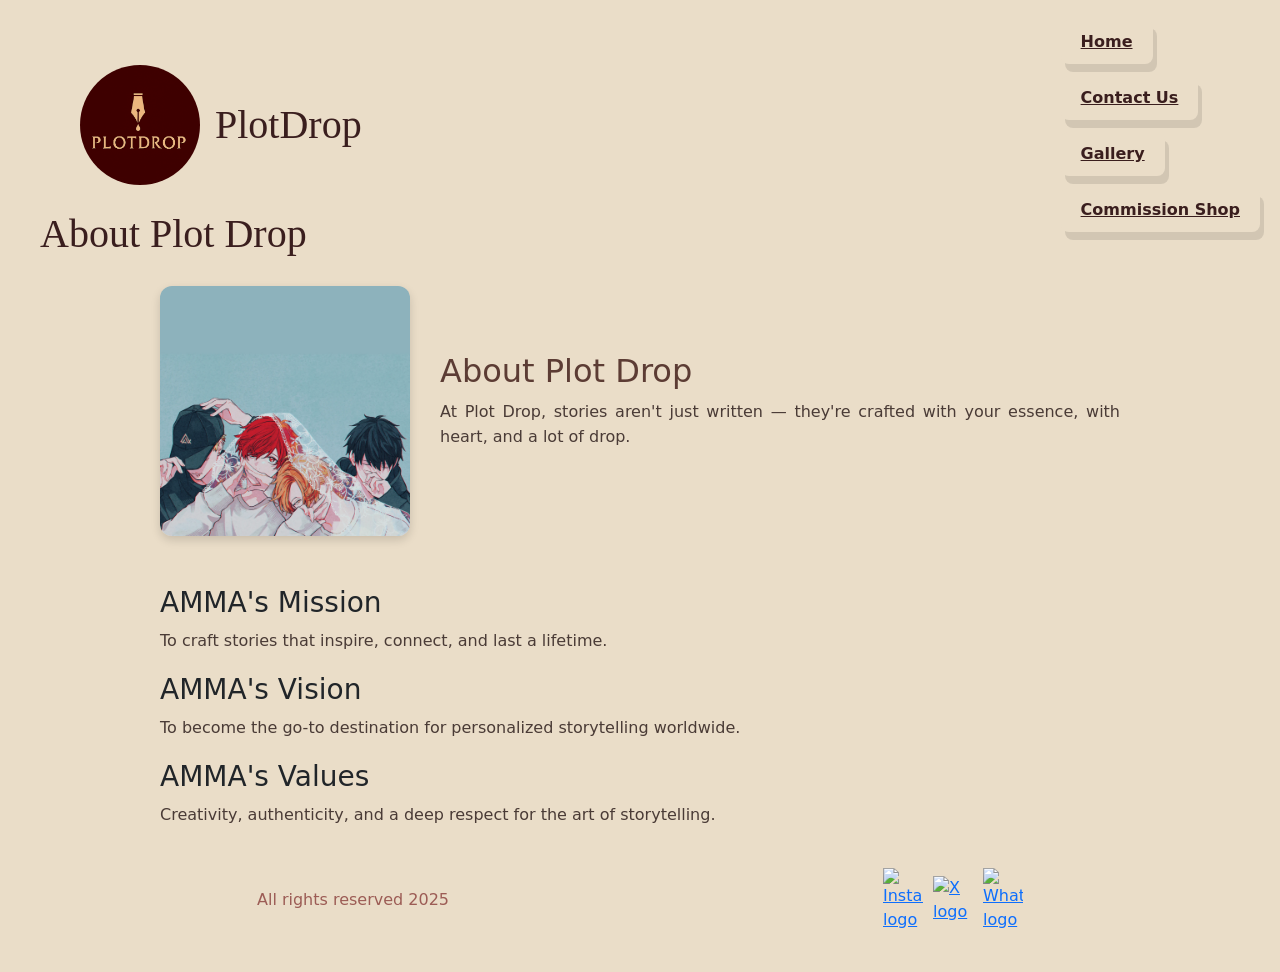
==== pages/aboutus.html @ b5f5b93f "First commit" ====
<!DOCTYPE html>
<html lang="en">
<head>
    <meta charset="UTF-8">
    <meta name="viewport" content="width=device-width, initial-scale=1.0">
    <title>About us</title>
    <link href="https://cdn.jsdelivr.net/npm/bootstrap@5.3.7/dist/css/bootstrap.min.css" rel="stylesheet" integrity="sha384-LN+7fdVzj6u52u30Kp6M/trliBMCMKTyK833zpbD+pXdCLuTusPj697FH4R/5mcr" crossorigin="anonymous">
    <link rel="stylesheet" href="../styles/styles.css">
       <link href="https://fonts.googleapis.com/css2?family=Playfair+Display&display=swap" rel="stylesheet">
</head>
<body class="aboutuspage"> 
<header class="main-header">
    <div class="header-left">
        <div class="logo-div">
            <a href="../index.html">
                <img src="../media/plot drop logo.png" alt="Logo PlotDrop" class="logo">
            </a>
        </div>
        <div class="site-text">
            <h1 class="site-title">PlotDrop</h1>
        </div>
    </div>

    <nav class="our-links">
        <a href="../index.html">Home</a>
        <a href="./contact us.html">Contact Us</a>
        <a href="./gallery.html">Gallery</a>
        <a href="./commission shop.html">Commission Shop</a>
    </nav>
</header>
<h1>About Plot Drop</h1>
<main class="aboutus-container">
  <section class="aboutus-intro">
    <div class="aboutus-content">
      <img src="../media/given.webp" alt="Given Band">
      <div class="aboutus-text">
        <h2>About Plot Drop</h2>
        <p>At Plot Drop, stories aren't just written — they're crafted with your essence, with heart, and a lot of drop.</p>
      </div>
    </div>
  </section>

  <section class="aboutus-details">
    <div class="detail">
      <h3>AMMA's Mission</h3>
      <p>To craft stories that inspire, connect, and last a lifetime.</p>
    </div>
    <div class="detail">
      <h3>AMMA's Vision</h3>
      <p>To become the go-to destination for personalized storytelling worldwide.</p>
    </div>
    <div class="detail">
      <h3>AMMA's Values</h3>
      <p>Creativity, authenticity, and a deep respect for the art of storytelling.</p>
    </div>
  </section>
</main>
<footer>All rights reserved 2025
     <nav class="social-media">
            <a href="https://www.instagram.com/" target="_blank">
                <img src="../Media/Instagram.webp" alt="Instagram logo" class="social-media">
            </a>
            <a href="https://www.x.com/" target="_blank">
                <img src="../Media/x.webp" alt="X logo" class="social-media">
            </a>
            <a href="https://web.whatsapp.com/" target="_blank">
                <img src="../Media/whatsapp-black-logo-icon--24.png" alt="Whatsapp logo" class="social-media">
            </a>
        </nav>
</footer>    
<script src="https://cdn.jsdelivr.net/npm/bootstrap@5.3.7/dist/js/bootstrap.bundle.min.js" integrity="sha384-ndDqU0Gzau9qJ1lfW4pNLlhNTkCfHzAVBReH9diLvGRem5+R9g2FzA8ZGN954O5Q" crossorigin="anonymous"></script>
</body>
</html>
---- styles/styles.css ----
@charset "UTF-8";
@font-face {
  font-family: "plotfont";
  src: url(../Media/PlayfairDisplay-Italic-VariableFont_wght.ttf);
}
.main-header {
  display: flex;
  justify-content: space-between;
  align-items: center;
  padding: 25px 40px;
  flex-wrap: wrap;
}
.main-header .header-left {
  display: flex;
  align-items: center;
  gap: 15px;
  min-width: 250px;
}
.main-header .header-left .logo-div {
  flex-shrink: 0;
}
.main-header .header-left .logo-div .logo {
  width: 120px;
  height: 120px;
  border-radius: 50%;
  object-fit: cover;
  display: block;
}
.main-header .header-left .site-text {
  display: flex;
  flex-direction: column;
  justify-content: center;
  text-align: left;
}
.main-header .header-left .site-text .site-title {
  margin: 0;
  white-space: nowrap;
  font-family: "plotfont", serif;
  font-size: 40px;
  color: #3A1E1E;
}

/* navegación fija a la derecha */
.our-links {
  position: fixed;
  top: 20px;
  right: 20px;
  display: flex;
  flex-direction: column;
  gap: 12px;
  z-index: 1000;
}
.our-links a {
  background-color: #EADDC8;
  color: #3A1E1E;
  text-decoration: underline;
  padding: 10px 20px;
  border-radius: 8px;
  box-shadow: 4px 8px rgba(0, 0, 0, 0.1);
  font-weight: bold;
  width: fit-content;
  transition: all 0.3s ease;
}
.our-links a:hover {
  background-color: rgb(241, 232, 218);
  transform: translateY(-2px);
}
@media (max-width: 768px) {
  .our-links {
    flex-direction: row;
    bottom: 20px;
    top: auto;
    right: 50%;
    transform: translateX(50%);
  }
  .our-links a {
    padding: 8px 12px;
    font-size: 14px;
    border-radius: 50px;
  }
}

body {
  background-color: #EADDC8;
  font-size: 16px;
}

h1 {
  color: #3A1E1E;
  font-size: 40px;
  font-family: "plotfont", serif;
  text-align: start;
}

p {
  color: #4A3B36;
  font-family: system-ui, -apple-system, BlinkMacSystemFont, "Segoe UI", Roboto, Oxygen, Ubuntu, Cantarell, "Open Sans", "Helvetica Neue", sans-serif;
  text-align: justify;
  white-space: pre-line;
  line-height: 1.6;
  margin-bottom: 20px;
}

.home-description {
  display: flex;
  align-content: center;
}

.center-video iframe {
  max-width: 100%;
  border-radius: 10px;
  box-shadow: 0 4px 10px rgba(0, 0, 0, 0.2);
}

h2 {
  color: #5C3C34;
}

.tagline {
  font-weight: 400;
  font-size: 2.1rem;
  margin: 0;
}

.subtitle {
  color: #5C3C34;
}

ol,
ul {
  color: #9C5C55;
  text-decoration: none;
}

.steps {
  list-style-type: upper-roman;
}

.contactuspage {
  display: grid;
  place-items: center;
  min-height: 80vh;
  padding: 20px;
}
.contactuspage form {
  display: grid;
  gap: 15px;
  background-color: #EADDC8;
  padding: 30px;
  border-radius: 12px;
  box-shadow: 0 4px 15px rgba(0, 0, 0, 0.1);
  width: 100%;
  max-width: 800px;
}
@media (min-width: 768px) {
  .contactuspage form {
    grid-template-columns: 1fr 1fr;
  }
}
.contactuspage form label {
  font-weight: bold;
  color: #3A1E1E;
  margin-bottom: 5px;
}
.contactuspage form input,
.contactuspage form textarea {
  padding: 10px;
  border-radius: 8px;
  border: 1px solid rgb(180, 111, 111);
  font-family: system-ui, -apple-system, BlinkMacSystemFont, "Segoe UI", Roboto, Oxygen, Ubuntu, Cantarell, "Open Sans", "Helvetica Neue", sans-serif;
  font-size: 1rem;
  resize: vertical;
}
.contactuspage form button {
  padding: 12px;
  border-radius: 8px;
  border: none;
  background-color: #5C3C34;
  color: white;
  font-weight: bold;
  cursor: pointer;
  transition: background-color 0.3s ease;
}
.contactuspage form button:hover {
  background-color: rgb(59, 39, 34);
}
.contactuspage form textarea,
.contactuspage form button {
  grid-column: 1/-1;
}

.commission-container {
  max-width: 1200px;
  margin: 0 auto;
  padding: 40px 20px;
}
.commission-container .commission-text {
  background-color: #EADDC8;
  padding: 30px;
  border-radius: 12px;
  box-shadow: 0 4px 15px rgba(0, 0, 0, 0.1);
}
.commission-container .commission-text h2 {
  margin-bottom: 20px;
  color: #3A1E1E;
  text-align: center;
}
.commission-container .commission-text p {
  line-height: 1.6;
  color: #3A1E1E;
  text-align: justify;
}

@media (max-width: 768px) {
  .commission-container {
    padding: 20px 15px;
  }
  .commission-container .commission-text {
    padding: 20px;
  }
}
@media (max-width: 480px) {
  .commission-container {
    padding: 15px 10px;
  }
  .commission-container .commission-text {
    padding: 15px;
  }
}
.gallerypage {
  padding: 20px;
}
.gallerypage .gallery-container {
  display: flex;
  justify-content: center;
  align-items: center;
  gap: 20px;
  flex-wrap: wrap;
}
.gallerypage .gallery-container img {
  width: 150px;
  height: 150px;
  object-fit: cover;
  border-radius: 12px;
  transition: transform 0.3s ease;
  box-shadow: 0 4px 10px rgba(0, 0, 0, 0.15);
}
.gallerypage .gallery-container img:hover {
  transform: scale(1.05) rotate(1deg);
}

footer {
  color: #9C5C55;
  display: flex;
  justify-content: space-around;
  align-items: center;
}
@media (max-width: 768px) {
  footer {
    padding-bottom: 90px;
  }
}

.social-media {
  display: flex;
  gap: 10px;
  justify-content: center;
  align-items: center;
}
.social-media img {
  width: 40px;
  height: auto;
}

.aboutuspage {
  padding: 40px;
}
.aboutuspage .aboutuspage h1, .aboutuspage .aboutuspage h2, .aboutuspage .aboutuspage h3 {
  font-family: "plotfont", serif;
}
.aboutuspage .aboutus-container {
  max-width: 1000px;
  margin: 0 auto;
  padding: 20px;
}
.aboutuspage .aboutus-container .aboutus-intro {
  margin-bottom: 50px;
}
.aboutuspage .aboutus-container .aboutus-intro .aboutus-content {
  display: flex;
  align-items: center;
  gap: 30px;
}
.aboutuspage .aboutus-container .aboutus-intro .aboutus-content img {
  max-width: 250px;
  width: 100%;
  height: auto;
  border-radius: 12px;
  box-shadow: 0 4px 10px rgba(0, 0, 0, 0.15);
}
.aboutuspage .aboutus-container .aboutus-intro .aboutus-content .aboutus-text {
  flex: 1;
}
@media (max-width: 768px) {
  .aboutuspage .aboutus-content {
    flex-direction: column;
    text-align: center;
  }
  .aboutuspage .aboutus-content img {
    max-width: 100%;
  }
}

/*# sourceMappingURL=styles.css.map */
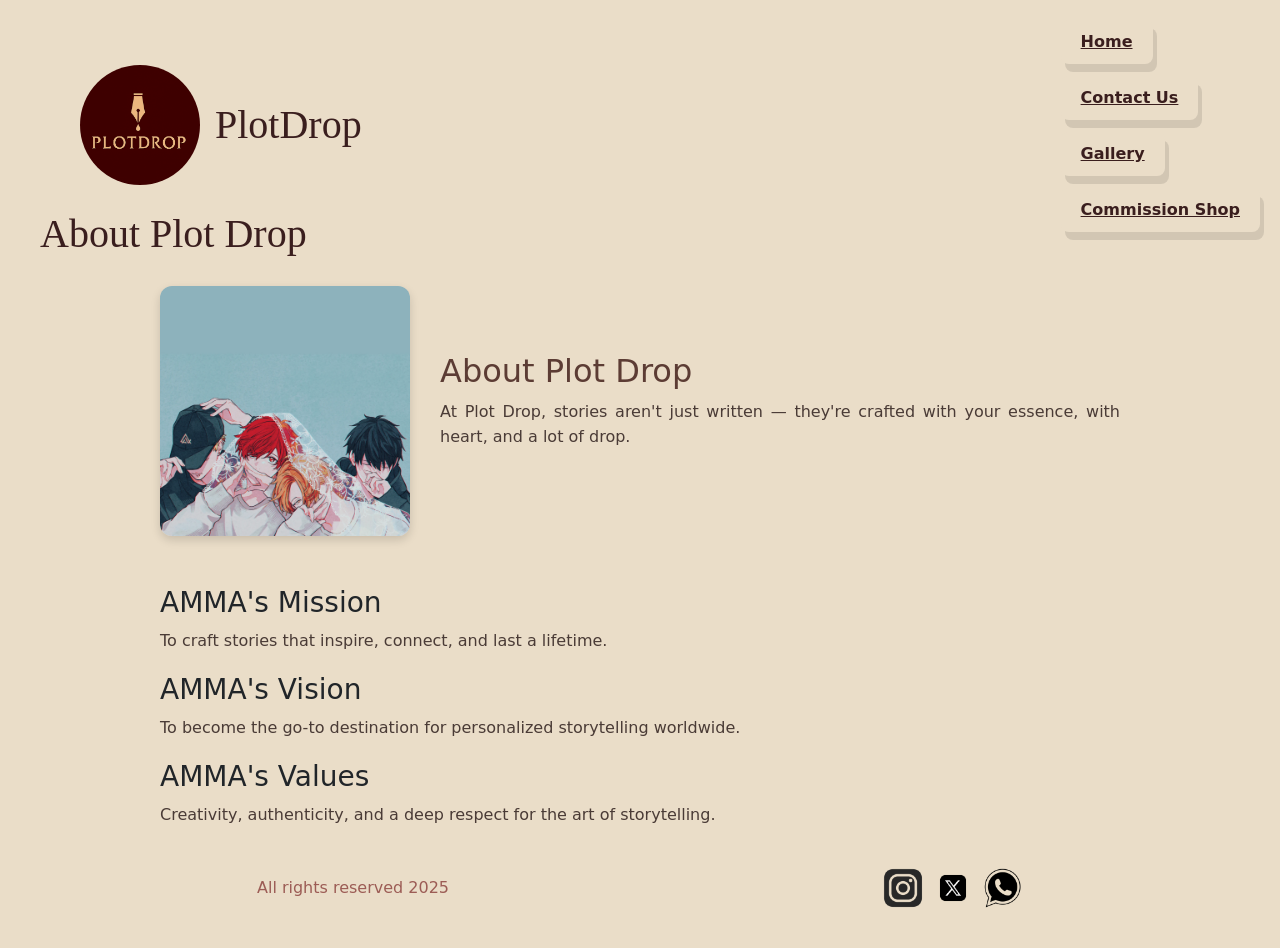
==== commit adafa12c: "rutaslistas" ====
--- a/pages/aboutus.html
+++ b/pages/aboutus.html
@@ -5,7 +5,7 @@
     <meta name="viewport" content="width=device-width, initial-scale=1.0">
     <title>About us</title>
     <link href="https://cdn.jsdelivr.net/npm/bootstrap@5.3.7/dist/css/bootstrap.min.css" rel="stylesheet" integrity="sha384-LN+7fdVzj6u52u30Kp6M/trliBMCMKTyK833zpbD+pXdCLuTusPj697FH4R/5mcr" crossorigin="anonymous">
-    <link rel="stylesheet" href="../styles/styles.css">
+    <link rel="stylesheet" href="../styles/styles.css"
        <link href="https://fonts.googleapis.com/css2?family=Playfair+Display&display=swap" rel="stylesheet">
 </head>
 <body class="aboutuspage"> 
@@ -58,13 +58,13 @@
 <footer>All rights reserved 2025
      <nav class="social-media">
             <a href="https://www.instagram.com/" target="_blank">
-                <img src="../Media/Instagram.webp" alt="Instagram logo" class="social-media">
+                <img src="../media/instagram.webp" alt="Instagram logo" class="social-media">
             </a>
             <a href="https://www.x.com/" target="_blank">
-                <img src="../Media/x.webp" alt="X logo" class="social-media">
+                <img src="../media/x.webp" alt="X logo" class="social-media">
             </a>
             <a href="https://web.whatsapp.com/" target="_blank">
-                <img src="../Media/whatsapp-black-logo-icon--24.png" alt="Whatsapp logo" class="social-media">
+                <img src="../media/whatsapp-black-logo-icon--24.png" alt="Whatsapp logo" class="social-media">
             </a>
         </nav>
 </footer>    
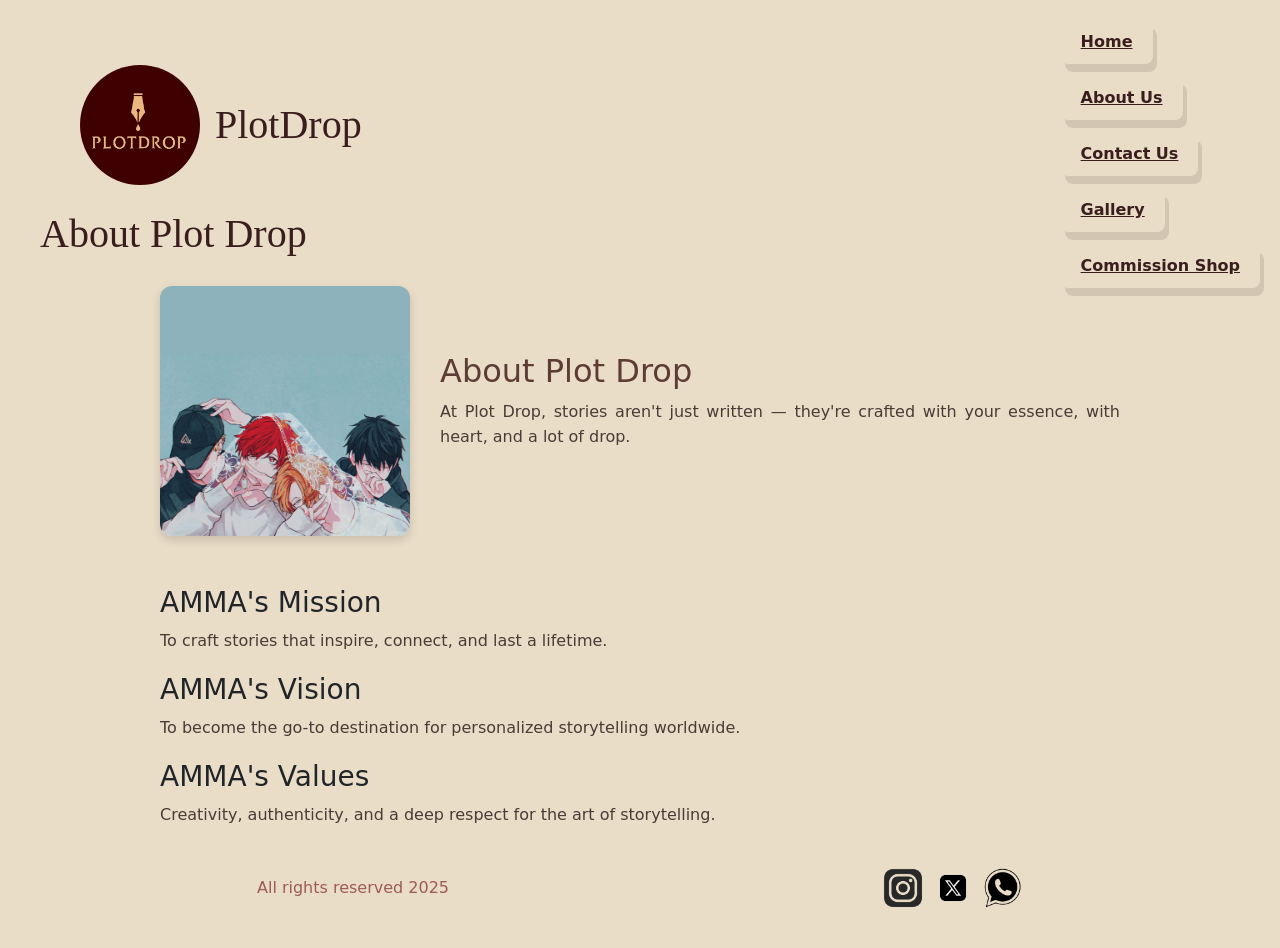
==== commit 5d846ede: "barralista" ====
--- a/pages/aboutus.html
+++ b/pages/aboutus.html
@@ -6,7 +6,7 @@
     <title>About us</title>
     <link href="https://cdn.jsdelivr.net/npm/bootstrap@5.3.7/dist/css/bootstrap.min.css" rel="stylesheet" integrity="sha384-LN+7fdVzj6u52u30Kp6M/trliBMCMKTyK833zpbD+pXdCLuTusPj697FH4R/5mcr" crossorigin="anonymous">
     <link rel="stylesheet" href="../styles/styles.css"
-       <link href="https://fonts.googleapis.com/css2?family=Playfair+Display&display=swap" rel="stylesheet">
+    <link href="https://fonts.googleapis.com/css2?family=Playfair+Display&display=swap" rel="stylesheet">
 </head>
 <body class="aboutuspage"> 
 <header class="main-header">
@@ -23,9 +23,10 @@
 
     <nav class="our-links">
         <a href="../index.html">Home</a>
-        <a href="./contact us.html">Contact Us</a>
+        <a href="../pages/aboutus.html">About Us</a>
+        <a href="./contactus.html">Contact Us</a>
         <a href="./gallery.html">Gallery</a>
-        <a href="./commission shop.html">Commission Shop</a>
+        <a href="./commissionshop.html">Commission Shop</a>
     </nav>
 </header>
 <h1>About Plot Drop</h1>
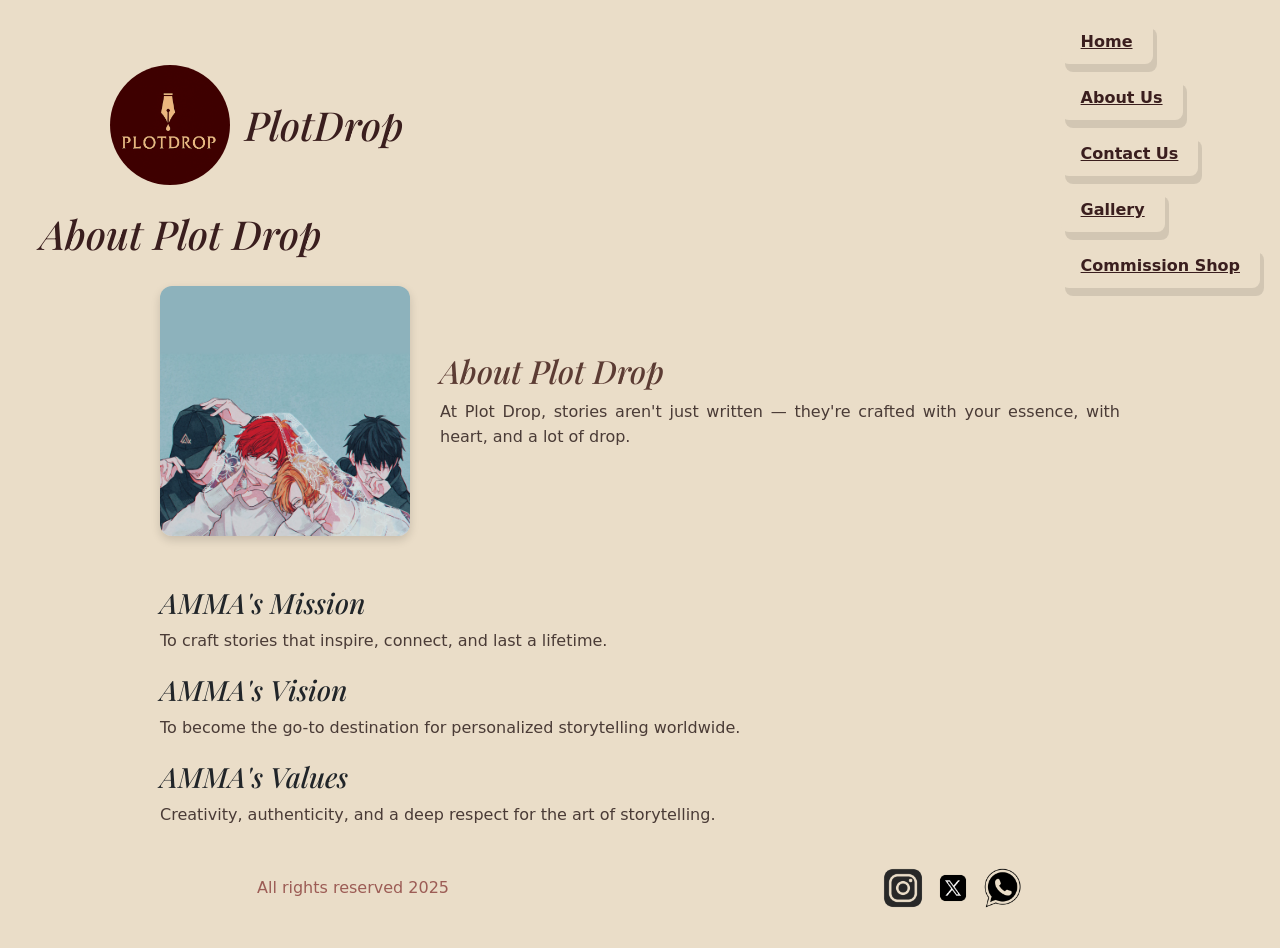
==== commit e2a58105: "todo menos SEO" ====
--- a/pages/aboutus.html
+++ b/pages/aboutus.html
@@ -5,11 +5,10 @@
     <meta name="viewport" content="width=device-width, initial-scale=1.0">
     <title>About us</title>
     <link href="https://cdn.jsdelivr.net/npm/bootstrap@5.3.7/dist/css/bootstrap.min.css" rel="stylesheet" integrity="sha384-LN+7fdVzj6u52u30Kp6M/trliBMCMKTyK833zpbD+pXdCLuTusPj697FH4R/5mcr" crossorigin="anonymous">
-    <link rel="stylesheet" href="../styles/styles.css"
-    <link href="https://fonts.googleapis.com/css2?family=Playfair+Display&display=swap" rel="stylesheet">
+    <link rel="stylesheet" href="../styles/styles.css">
 </head>
 <body class="aboutuspage"> 
-<header class="main-header">
+<header class="main-header container-lg">
     <div class="header-left">
         <div class="logo-div">
             <a href="../index.html">
--- a/styles/styles.css
+++ b/styles/styles.css
@@ -0,0 +1,392 @@
+@font-face {
+  font-family: "plotfont";
+  src: url("../media/PlayfairDisplay-Italic-VariableFont_wght.ttf");
+}
+.main-header {
+  display: flex;
+  justify-content: space-between;
+  align-items: center;
+  padding: 25px 40px;
+  flex-wrap: wrap;
+}
+.main-header .header-left {
+  display: flex;
+  align-items: center;
+  gap: 15px;
+  min-width: 250px;
+}
+.main-header .header-left .logo-div {
+  flex-shrink: 0;
+}
+.main-header .header-left .logo-div .logo {
+  width: 120px;
+  height: 120px;
+  border-radius: 50%;
+  object-fit: cover;
+  display: block;
+}
+.main-header .header-left .site-text {
+  display: flex;
+  flex-direction: column;
+  justify-content: center;
+  text-align: left;
+}
+.main-header .header-left .site-text .site-title {
+  margin: 0;
+  white-space: nowrap;
+  font-family: "plotfont", serif;
+  font-size: 40px;
+  color: #3A1E1E;
+}
+
+.our-links {
+  position: fixed;
+  top: 20px;
+  right: 20px;
+  display: flex;
+  flex-direction: column;
+  gap: 12px;
+  z-index: 1000;
+}
+.our-links a {
+  background-color: #EADDC8;
+  color: #3A1E1E;
+  text-decoration: underline;
+  padding: 10px 20px;
+  border-radius: 8px;
+  box-shadow: 4px 8px rgba(0, 0, 0, 0.1);
+  font-weight: bold;
+  width: fit-content;
+  transition: all 0.3s ease;
+}
+.our-links a:hover {
+  background-color: rgb(241, 232, 218);
+  transform: translateY(-2px);
+}
+@media (max-width: 768px) {
+  .our-links {
+    flex-direction: row;
+    bottom: 20px;
+    top: auto;
+    right: 50%;
+    transform: translateX(50%);
+  }
+  .our-links a {
+    padding: 8px 12px;
+    font-size: 14px;
+    border-radius: 50px;
+  }
+}
+
+body {
+  background-color: #EADDC8;
+  font-size: 16px;
+}
+
+h1 {
+  color: #3A1E1E;
+  font-size: 40px;
+  font-family: "plotfont", serif;
+  text-align: start;
+}
+
+p {
+  color: #4A3B36;
+  font-family: system-ui, -apple-system, BlinkMacSystemFont, "Segoe UI", Roboto, Oxygen, Ubuntu, Cantarell, "Open Sans", "Helvetica Neue", sans-serif;
+  text-align: justify;
+  white-space: pre-line;
+  line-height: 1.6;
+  margin-bottom: 20px;
+}
+
+.home-description {
+  display: flex;
+  align-content: center;
+}
+
+.center-video iframe {
+  max-width: 100%;
+  border-radius: 10px;
+  box-shadow: 0 4px 10px rgba(0, 0, 0, 0.2);
+}
+
+h2 {
+  color: #5C3C34;
+}
+
+.tagline {
+  font-weight: 400;
+  font-size: 2.1rem;
+  margin: 0;
+}
+
+.subtitle {
+  color: #5C3C34;
+}
+
+ol,
+ul {
+  color: #9C5C55;
+  text-decoration: none;
+}
+
+.steps {
+  list-style-type: upper-roman;
+}
+
+.contactuspage {
+  display: grid;
+  place-items: center;
+  min-height: 80vh;
+  padding: 20px;
+}
+.contactuspage form {
+  display: grid;
+  gap: 15px;
+  background-color: #EADDC8;
+  padding: 30px;
+  border-radius: 12px;
+  box-shadow: 0 4px 15px rgba(0, 0, 0, 0.1);
+  width: 100%;
+  max-width: 800px;
+}
+@media (min-width: 768px) {
+  .contactuspage form {
+    grid-template-columns: 1fr 1fr;
+  }
+}
+.contactuspage form label {
+  font-weight: bold;
+  color: #3A1E1E;
+  margin-bottom: 5px;
+}
+.contactuspage form input,
+.contactuspage form textarea {
+  padding: 10px;
+  border-radius: 8px;
+  border: 1px solid rgb(180, 111, 111);
+  font-family: system-ui, -apple-system, BlinkMacSystemFont, "Segoe UI", Roboto, Oxygen, Ubuntu, Cantarell, "Open Sans", "Helvetica Neue", sans-serif;
+  font-size: 1rem;
+  resize: vertical;
+}
+.contactuspage form button {
+  padding: 12px;
+  border-radius: 8px;
+  border: none;
+  background-color: #5C3C34;
+  color: white;
+  font-weight: bold;
+  cursor: pointer;
+  transition: background-color 0.3s ease;
+}
+.contactuspage form button:hover {
+  background-color: rgb(59, 39, 34);
+}
+.contactuspage form textarea,
+.contactuspage form button {
+  grid-column: 1/-1;
+}
+
+@font-face {
+  font-family: "PlotFont";
+  src: url("../media/PlayfairDisplay-Italic-VariableFont_wght.ttf") format("truetype");
+}
+.commission-container {
+  max-width: 1200px;
+  margin: 0 auto;
+  padding: 40px 20px;
+  font-family: Arial, sans-serif;
+}
+.commission-container .commission-text {
+  background-color: #EADDC8;
+  padding: 30px;
+  border-radius: 12px;
+  box-shadow: 0 4px 15px rgba(0, 0, 0, 0.1);
+  animation: fadeSlideIn 1s ease forwards;
+}
+.commission-container .commission-text h2 {
+  margin-bottom: 20px;
+  color: #3A1E1E;
+  text-align: center;
+  font-family: "PlotFont", serif;
+}
+.commission-container .commission-text .cards-container {
+  display: grid;
+  grid-template-columns: repeat(auto-fit, minmax(250px, 1fr));
+  gap: 20px;
+  margin-top: 30px;
+}
+.commission-container .commission-text .cards-container .card {
+  background-color: rgb(236.1, 224.4, 205.5);
+  border-radius: 12px;
+  padding: 20px;
+  box-shadow: 0 4px 12px rgba(0, 0, 0, 0.1);
+  text-align: center;
+  cursor: pointer;
+  animation: scaleIn 0.8s ease forwards;
+  transition: transform 0.3s ease, box-shadow 0.3s ease;
+}
+.commission-container .commission-text .cards-container .card h3 {
+  color: #3A1E1E;
+  font-family: "PlotFont", serif;
+  margin-bottom: 10px;
+}
+.commission-container .commission-text .cards-container .card p {
+  color: #3A1E1E;
+  font-size: 0.9rem;
+  margin-bottom: 15px;
+}
+.commission-container .commission-text .cards-container .card button {
+  padding: 8px 18px;
+  border: none;
+  border-radius: 8px;
+  background-color: #6A1B2D;
+  color: white;
+  font-weight: bold;
+  font-family: Arial, sans-serif;
+  cursor: pointer;
+  transition: background-color 0.3s ease, transform 0.2s ease;
+}
+.commission-container .commission-text .cards-container .card button:hover {
+  background-color: rgb(95.4, 24.3, 40.5);
+  transform: scale(1.05);
+}
+.commission-container .commission-text .cards-container .card:hover {
+  transform: translateY(-5px);
+  box-shadow: 0 8px 20px rgba(0, 0, 0, 0.2);
+}
+
+@keyframes fadeSlideIn {
+  0% {
+    opacity: 0;
+    transform: translateY(20px);
+  }
+  100% {
+    opacity: 1;
+    transform: translateY(0);
+  }
+}
+@keyframes scaleIn {
+  0% {
+    transform: scale(0.9);
+    opacity: 0;
+  }
+  100% {
+    transform: scale(1);
+    opacity: 1;
+  }
+}
+@media (max-width: 768px) {
+  .commission-container {
+    padding: 20px 15px;
+  }
+  .commission-container .commission-text {
+    padding: 20px;
+  }
+}
+@media (max-width: 480px) {
+  .commission-container {
+    padding: 15px 10px;
+  }
+  .commission-container .commission-text {
+    padding: 15px;
+  }
+}
+.gallerypage {
+  padding: 20px;
+  text-align: center;
+}
+.gallerypage h1 {
+  font-size: 2rem;
+  margin-bottom: 20px;
+  text-align: center;
+}
+.gallerypage .gallery-container {
+  display: grid;
+  grid-template-columns: repeat(3, 1fr);
+  gap: 20px;
+  justify-items: center;
+}
+.gallerypage .gallery-container img {
+  width: 150px;
+  height: 150px;
+  object-fit: cover;
+  border-radius: 12px;
+  transition: transform 0.3s ease;
+  box-shadow: 0 4px 10px rgba(0, 0, 0, 0.15);
+}
+.gallerypage .gallery-container img:hover {
+  transform: scale(1.05) rotate(1deg);
+}
+
+footer {
+  color: #9C5C55;
+  display: flex;
+  justify-content: space-around;
+  align-items: center;
+}
+@media (max-width: 768px) {
+  footer {
+    padding-bottom: 90px;
+  }
+}
+
+.social-media {
+  display: flex;
+  gap: 10px;
+  justify-content: center;
+  align-items: center;
+}
+.social-media img {
+  width: 40px;
+  height: auto;
+}
+
+@font-face {
+  font-family: "PlotFont";
+  src: url("../media/PlayfairDisplay-Italic-VariableFont_wght.ttf") format("truetype");
+}
+.aboutuspage {
+  padding: 40px;
+}
+
+h1, h2, h3 {
+  font-family: "PlotFont", serif;
+}
+
+.aboutus-container {
+  max-width: 1000px;
+  margin: 0 auto;
+  padding: 20px;
+}
+.aboutus-container .aboutus-intro {
+  margin-bottom: 50px;
+}
+.aboutus-container .aboutus-intro .aboutus-content {
+  display: flex;
+  align-items: center;
+  gap: 30px;
+}
+.aboutus-container .aboutus-intro .aboutus-content img {
+  max-width: 250px;
+  width: 100%;
+  height: auto;
+  border-radius: 12px;
+  box-shadow: 0 4px 10px rgba(0, 0, 0, 0.15);
+}
+.aboutus-container .aboutus-intro .aboutus-content .aboutus-text {
+  flex: 1;
+  font-family: "PlotFont", serif;
+}
+
+@media (max-width: 768px) {
+  .aboutus-content {
+    flex-direction: column;
+    text-align: center;
+  }
+  .aboutus-content img {
+    max-width: 100%;
+  }
+}
+
+/*# sourceMappingURL=styles.css.map */
